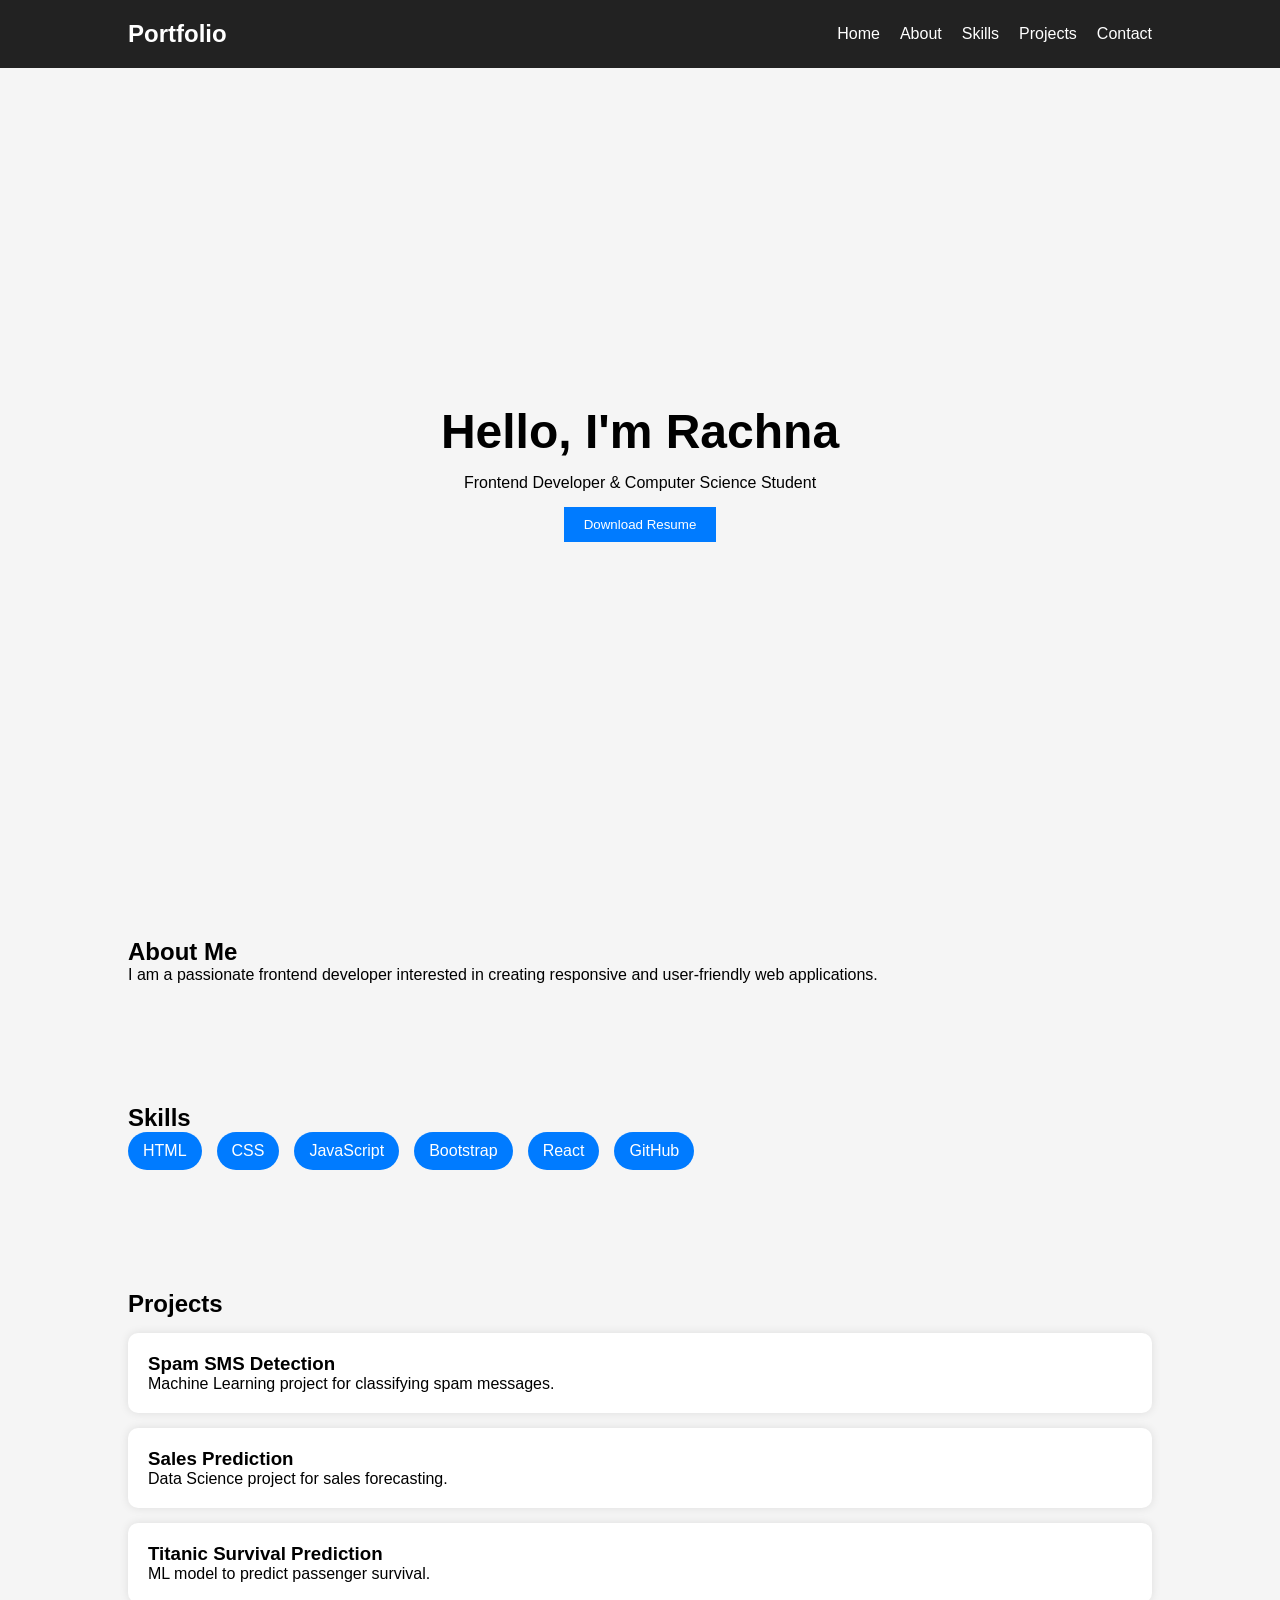
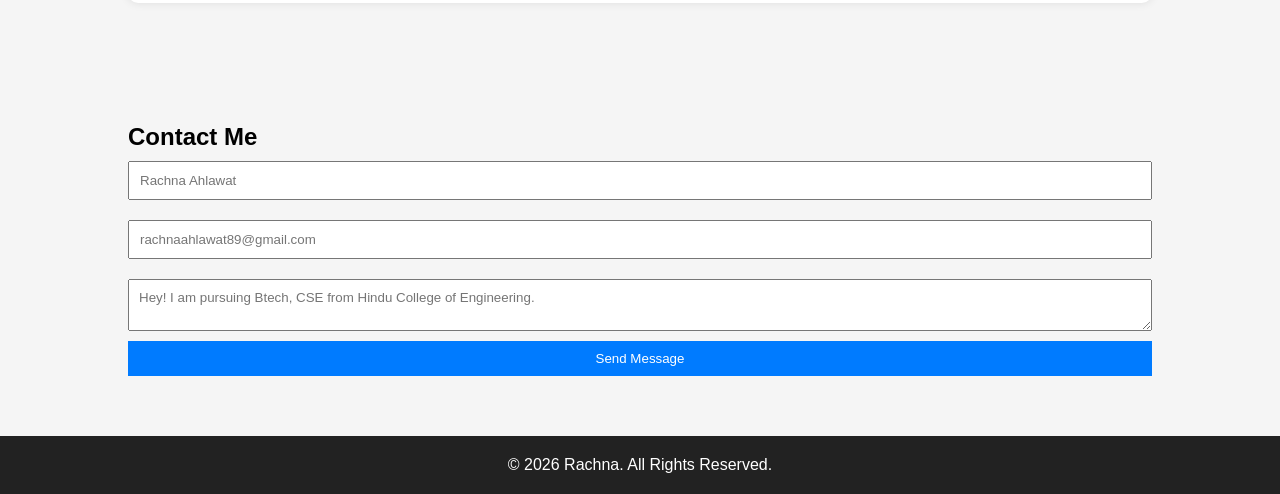
==== index.html @ 7939f399 "Add files via upload" ====
<!DOCTYPE html>
<html lang="en">
<head>
    <meta charset="UTF-8">
    <meta name="viewport" content="width=device-width, initial-scale=1.0">
    <title>My Portfolio</title>
    <link rel="stylesheet" href="style.css">
</head>
<body>

<header>
    <nav>
        <h2 class="logo">Portfolio</h2>
        <ul>
            <li><a href="#home">Home</a></li>
            <li><a href="#about">About</a></li>
            <li><a href="#skills">Skills</a></li>
            <li><a href="#projects">Projects</a></li>
            <li><a href="#contact">Contact</a></li>
        </ul>
    </nav>
</header>

<section id="home" class="hero">
    <h1>Hello, I'm Rachna</h1>
    <p>Frontend Developer & Computer Science Student</p>
    <button onclick="downloadResume()">Download Resume</button>
</section>

<section id="about">
    <h2>About Me</h2>
    <p>
        I am a passionate frontend developer interested in creating
        responsive and user-friendly web applications.
    </p>
</section>

<section id="skills">
    <h2>Skills</h2>
    <div class="skills-container">
        <span>HTML</span>
        <span>CSS</span>
        <span>JavaScript</span>
        <span>Bootstrap</span>
        <span>React</span>
        <span>GitHub</span>
    </div>
</section>

<section id="projects">
    <h2>Projects</h2>

    <div class="project-card">
        <h3>Spam SMS Detection</h3>
        <p>Machine Learning project for classifying spam messages.</p>
    </div>

    <div class="project-card">
        <h3>Sales Prediction</h3>
        <p>Data Science project for sales forecasting.</p>
    </div>

    <div class="project-card">
        <h3>Titanic Survival Prediction</h3>
        <p>ML model to predict passenger survival.</p>
    </div>
</section>

<section id="contact">
    <h2>Contact Me</h2>
    <form>
        <input type="text" placeholder="Rachna Ahlawat">
        <input type="email" placeholder="rachnaahlawat89@gmail.com">
        <textarea placeholder="Hey! I am pursuing Btech, CSE from Hindu College of Engineering."></textarea>
        <button type="submit">Send Message</button>
    </form>
</section>

<footer>
    <p>© 2026 Rachna. All Rights Reserved.</p>
</footer>

<script src="script.js"></script>
</body>
</html>
---- style.css ----
*{
    margin:0;
    padding:0;
    box-sizing:border-box;
    font-family:Arial, sans-serif;
}

body{
    background:#f5f5f5;
}

nav{
    display:flex;
    justify-content:space-between;
    align-items:center;
    padding:20px 10%;
    background:#222;
}

.logo{
    color:white;
}

nav ul{
    display:flex;
    list-style:none;
}

nav ul li{
    margin-left:20px;
}

nav ul li a{
    color:white;
    text-decoration:none;
}

.hero{
    height:90vh;
    display:flex;
    flex-direction:column;
    justify-content:center;
    align-items:center;
    text-align:center;
}

.hero h1{
    font-size:3rem;
}

.hero p{
    margin:15px 0;
}

button{
    padding:10px 20px;
    border:none;
    background:#007bff;
    color:white;
    cursor:pointer;
}

section{
    padding:60px 10%;
}

.skills-container{
    display:flex;
    gap:15px;
    flex-wrap:wrap;
}

.skills-container span{
    background:#007bff;
    color:white;
    padding:10px 15px;
    border-radius:20px;
}

.project-card{
    background:white;
    padding:20px;
    margin-top:15px;
    border-radius:10px;
    box-shadow:0 0 10px rgba(0,0,0,0.1);
}

form{
    display:flex;
    flex-direction:column;
}

input, textarea{
    margin:10px 0;
    padding:10px;
}

footer{
    text-align:center;
    padding:20px;
    background:#222;
    color:white;
}
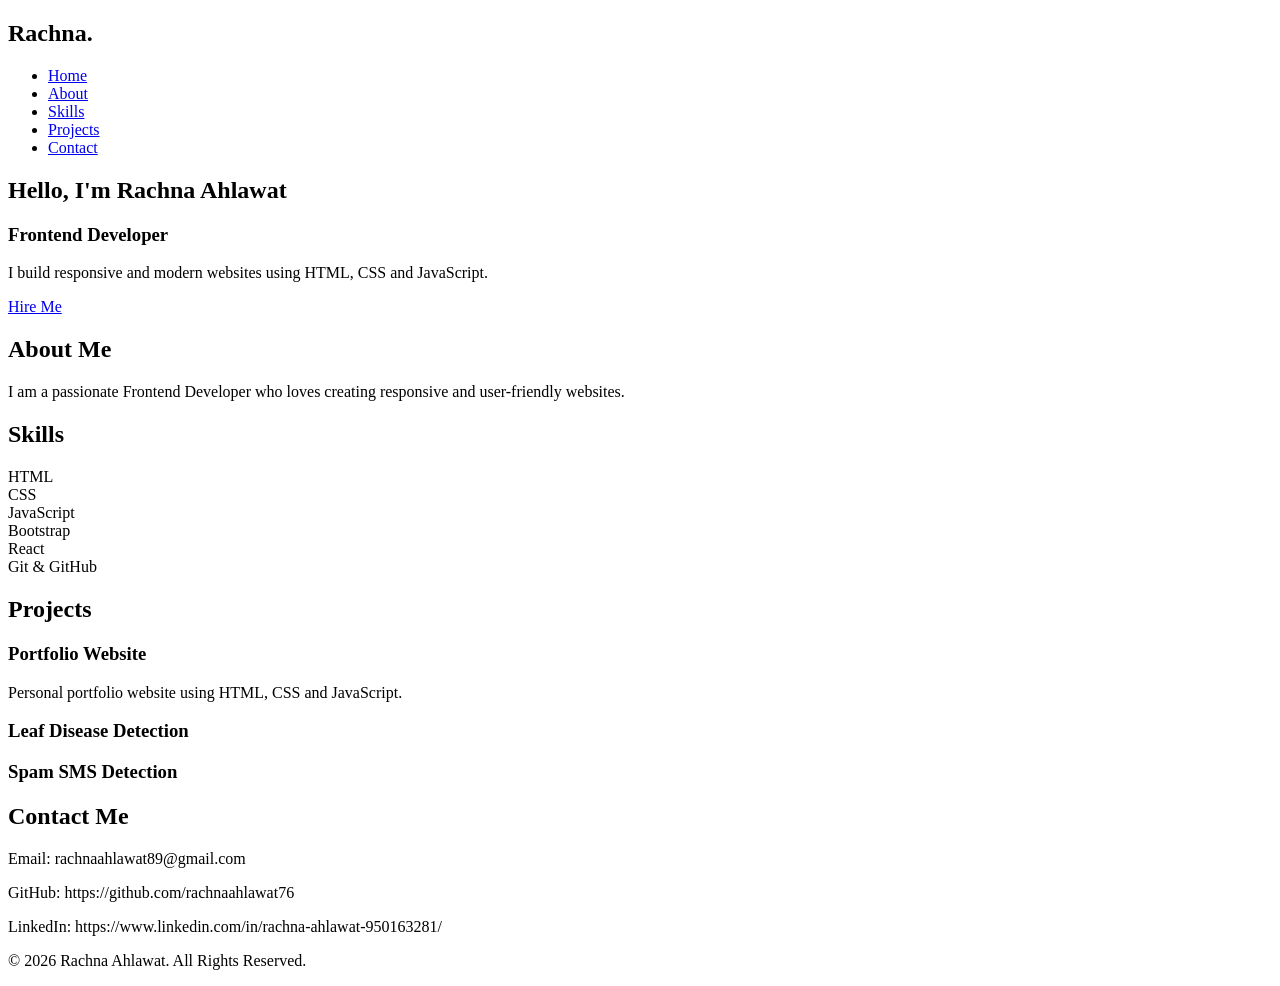
==== commit 8dea82e9: "Add files via upload" ====
--- a/index.html
+++ b/index.html
@@ -1,85 +1,82 @@
 <!DOCTYPE html>
 <html lang="en">
 <head>
-    <meta charset="UTF-8">
-    <meta name="viewport" content="width=device-width, initial-scale=1.0">
-    <title>My Portfolio</title>
-    <link rel="stylesheet" href="style.css">
+  <meta charset="UTF-8">
+  <meta name="viewport" content="width=device-width, initial-scale=1.0">
+  <title>Rachna Ahlawat | Frontend Developer</title>
+  <link rel="stylesheet" href="style.css">
 </head>
 <body>
 
-<header>
+  <header>
     <nav>
-        <h2 class="logo">Portfolio</h2>
-        <ul>
-            <li><a href="#home">Home</a></li>
-            <li><a href="#about">About</a></li>
-            <li><a href="#skills">Skills</a></li>
-            <li><a href="#projects">Projects</a></li>
-            <li><a href="#contact">Contact</a></li>
-        </ul>
+      <h2 class="logo">Rachna.</h2>
+      <ul>
+        <li><a href="#home">Home</a></li>
+        <li><a href="#about">About</a></li>
+        <li><a href="#skills">Skills</a></li>
+        <li><a href="#projects">Projects</a></li>
+        <li><a href="#contact">Contact</a></li>
+      </ul>
     </nav>
-</header>
+  </header>
 
-<section id="home" class="hero">
-    <h1>Hello, I'm Rachna</h1>
-    <p>Frontend Developer & Computer Science Student</p>
-    <button onclick="downloadResume()">Download Resume</button>
-</section>
+  <section id="home" class="hero">
+    <div class="hero-content">
+      <h1>Hello, I'm <span>Rachna Ahlawat</span></h1>
+      <h3>Frontend Developer</h3>
+      <p>I build responsive and modern websites using HTML, CSS and JavaScript.</p>
+      <a href="#contact" class="btn">Hire Me</a>
+    </div>
+  </section>
 
-<section id="about">
+  <section id="about">
     <h2>About Me</h2>
     <p>
-        I am a passionate frontend developer interested in creating
-        responsive and user-friendly web applications.
+      I am a passionate Frontend Developer who loves creating responsive and user-friendly websites.
     </p>
-</section>
+  </section>
 
-<section id="skills">
+  <section id="skills">
     <h2>Skills</h2>
-    <div class="skills-container">
-        <span>HTML</span>
-        <span>CSS</span>
-        <span>JavaScript</span>
-        <span>Bootstrap</span>
-        <span>React</span>
-        <span>GitHub</span>
+    <div class="skill-box">
+      <div>HTML</div>
+      <div>CSS</div>
+      <div>JavaScript</div>
+      <div>Bootstrap</div>
+      <div>React</div>
+      <div>Git & GitHub</div>
     </div>
-</section>
+  </section>
 
-<section id="projects">
+  <section id="projects">
     <h2>Projects</h2>
 
     <div class="project-card">
-        <h3>Spam SMS Detection</h3>
-        <p>Machine Learning project for classifying spam messages.</p>
+      <h3>Portfolio Website</h3>
+      <p>Personal portfolio website using HTML, CSS and JavaScript.</p>
     </div>
 
     <div class="project-card">
-        <h3>Sales Prediction</h3>
-        <p>Data Science project for sales forecasting.</p>
+      <h3>Leaf Disease Detection</h3>
     </div>
 
     <div class="project-card">
-        <h3>Titanic Survival Prediction</h3>
-        <p>ML model to predict passenger survival.</p>
+      <h3>Spam SMS Detection</h3>
     </div>
-</section>
 
-<section id="contact">
+  </section>
+
+  <section id="contact">
     <h2>Contact Me</h2>
-    <form>
-        <input type="text" placeholder="Rachna Ahlawat">
-        <input type="email" placeholder="rachnaahlawat89@gmail.com">
-        <textarea placeholder="Hey! I am pursuing Btech, CSE from Hindu College of Engineering."></textarea>
-        <button type="submit">Send Message</button>
-    </form>
-</section>
+    <p>Email: rachnaahlawat89@gmail.com</p>
+    <p>GitHub: https://github.com/rachnaahlawat76</p>
+    <p>LinkedIn: https://www.linkedin.com/in/rachna-ahlawat-950163281/</p>
+  </section>
 
-<footer>
-    <p>© 2026 Rachna. All Rights Reserved.</p>
-</footer>
+  <footer>
+    <p>© 2026 Rachna Ahlawat. All Rights Reserved.</p>
+  </footer>
 
-<script src="script.js"></script>
 </body>
 </html>
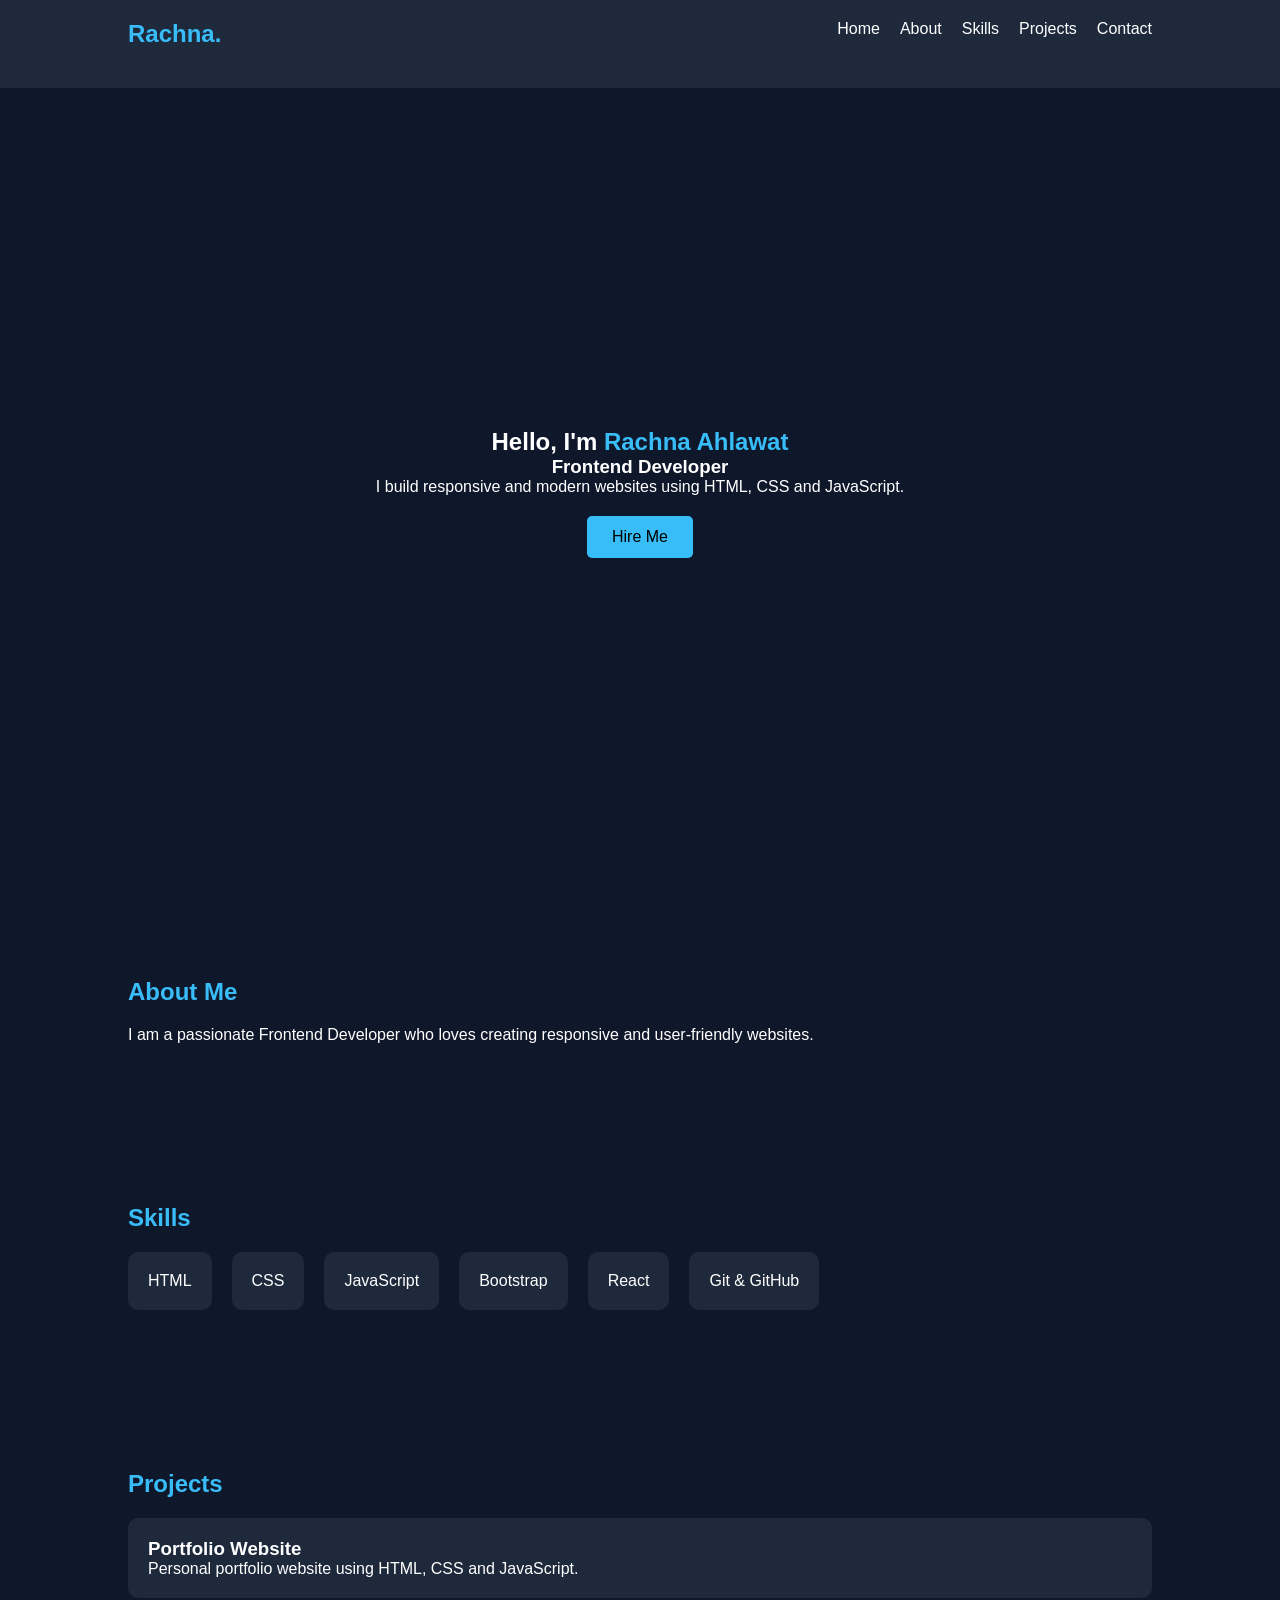
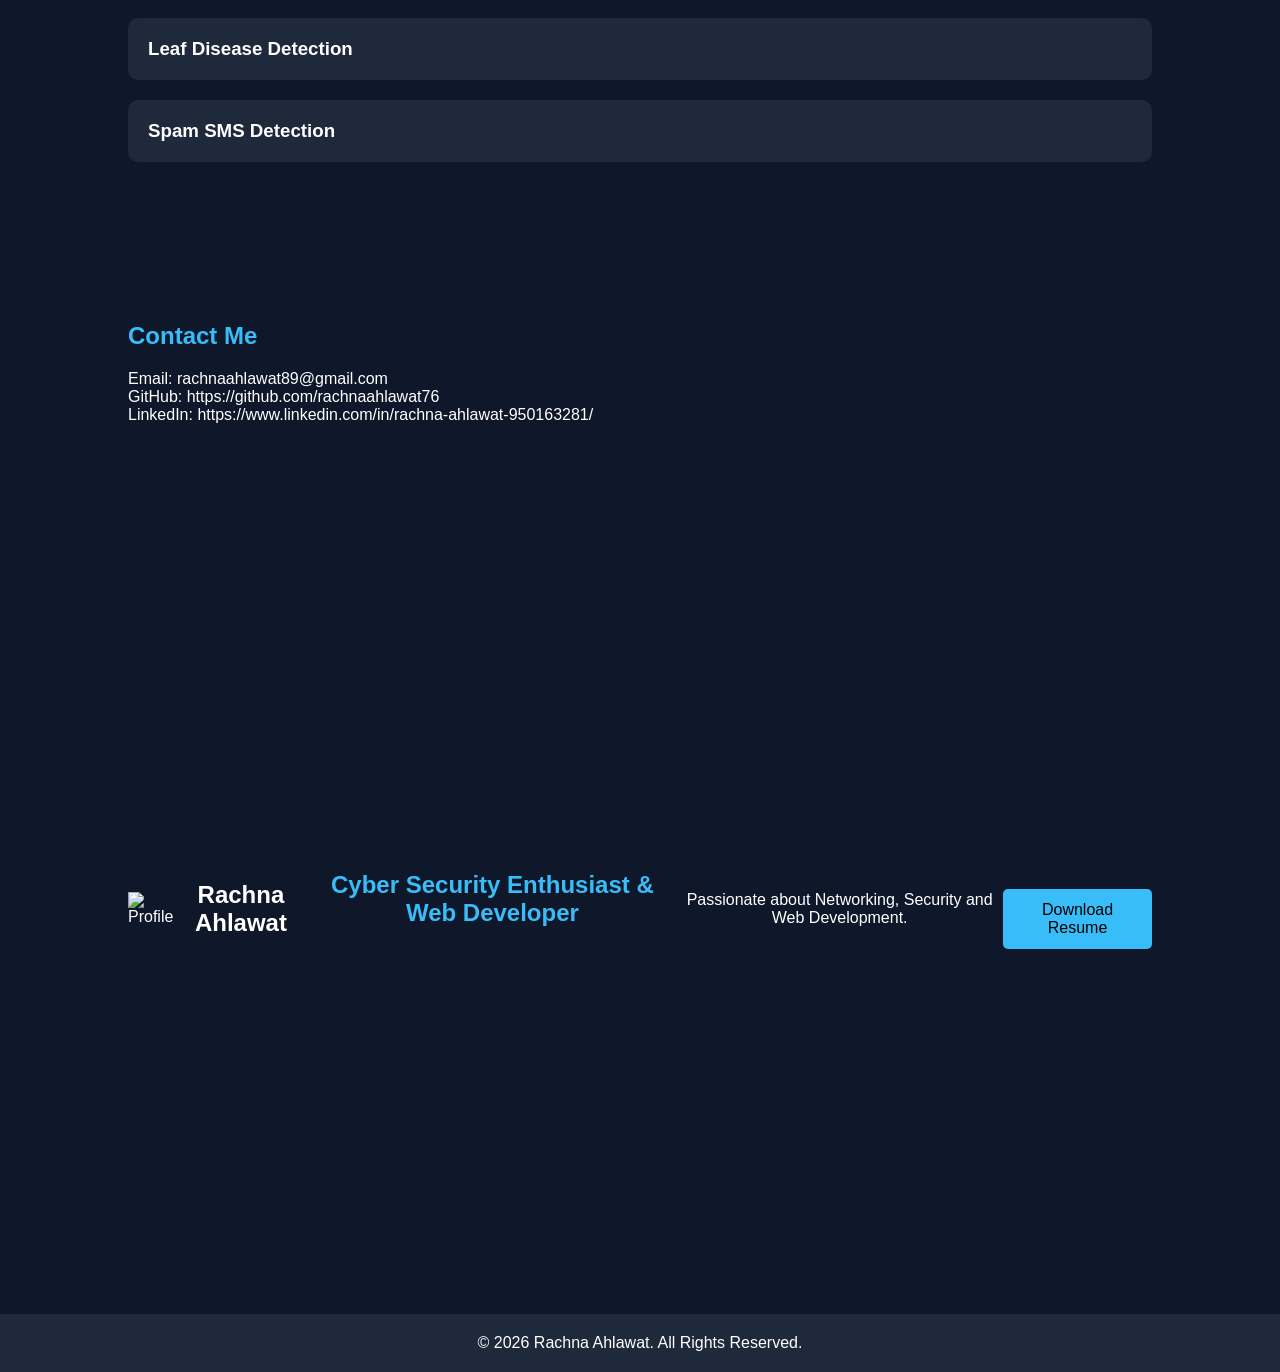
==== commit bf6da517: "Update index.html" ====
--- a/index.html
+++ b/index.html
@@ -74,9 +74,18 @@
     <p>LinkedIn: https://www.linkedin.com/in/rachna-ahlawat-950163281/</p>
   </section>
 
+  <section class="hero">
+    <img src=""C:\Users\Asus\Downloads\WhatsApp Image 2026-06-20 at 8.24.43 PM.jpeg"" alt="Profile">
+    <h1>Rachna Ahlawat</h1>
+    <h2>Cyber Security Enthusiast & Web Developer</h2>
+    <p>Passionate about Networking, Security and Web Development.</p>
+
+    <a href=""C:\Users\Asus\Downloads\Resume.pdf"" class="btn">Download Resume</a>
+</section>
+
   <footer>
     <p>© 2026 Rachna Ahlawat. All Rights Reserved.</p>
   </footer>
 
 </body>
-</html>+</html>
--- a/style.css
+++ b/style.css
@@ -0,0 +1,90 @@
+*{
+    margin:0;
+    padding:0;
+    box-sizing:border-box;
+    font-family:Arial, sans-serif;
+}
+
+body{
+    background:#0f172a;
+    color:white;
+}
+
+nav{
+    display:flex;
+    justify-content:space-between;
+    padding:20px 10%;
+    background:#1e293b;
+}
+
+.logo{
+    color:#38bdf8;
+}
+
+nav ul{
+    display:flex;
+    list-style:none;
+}
+
+nav ul li{
+    margin-left:20px;
+}
+
+nav ul li a{
+    color:white;
+    text-decoration:none;
+}
+
+.hero{
+    height:90vh;
+    display:flex;
+    align-items:center;
+    justify-content:center;
+    text-align:center;
+}
+
+.hero span{
+    color:#38bdf8;
+}
+
+.btn{
+    display:inline-block;
+    margin-top:20px;
+    padding:12px 25px;
+    background:#38bdf8;
+    color:black;
+    text-decoration:none;
+    border-radius:5px;
+}
+
+section{
+    padding:80px 10%;
+}
+
+h2{
+    margin-bottom:20px;
+    color:#38bdf8;
+}
+
+.skill-box{
+    display:flex;
+    gap:20px;
+    flex-wrap:wrap;
+}
+
+.skill-box div,
+.project-card{
+    background:#1e293b;
+    padding:20px;
+    border-radius:10px;
+}
+
+.project-card{
+    margin-top:20px;
+}
+
+footer{
+    background:#1e293b;
+    text-align:center;
+    padding:20px;
+}
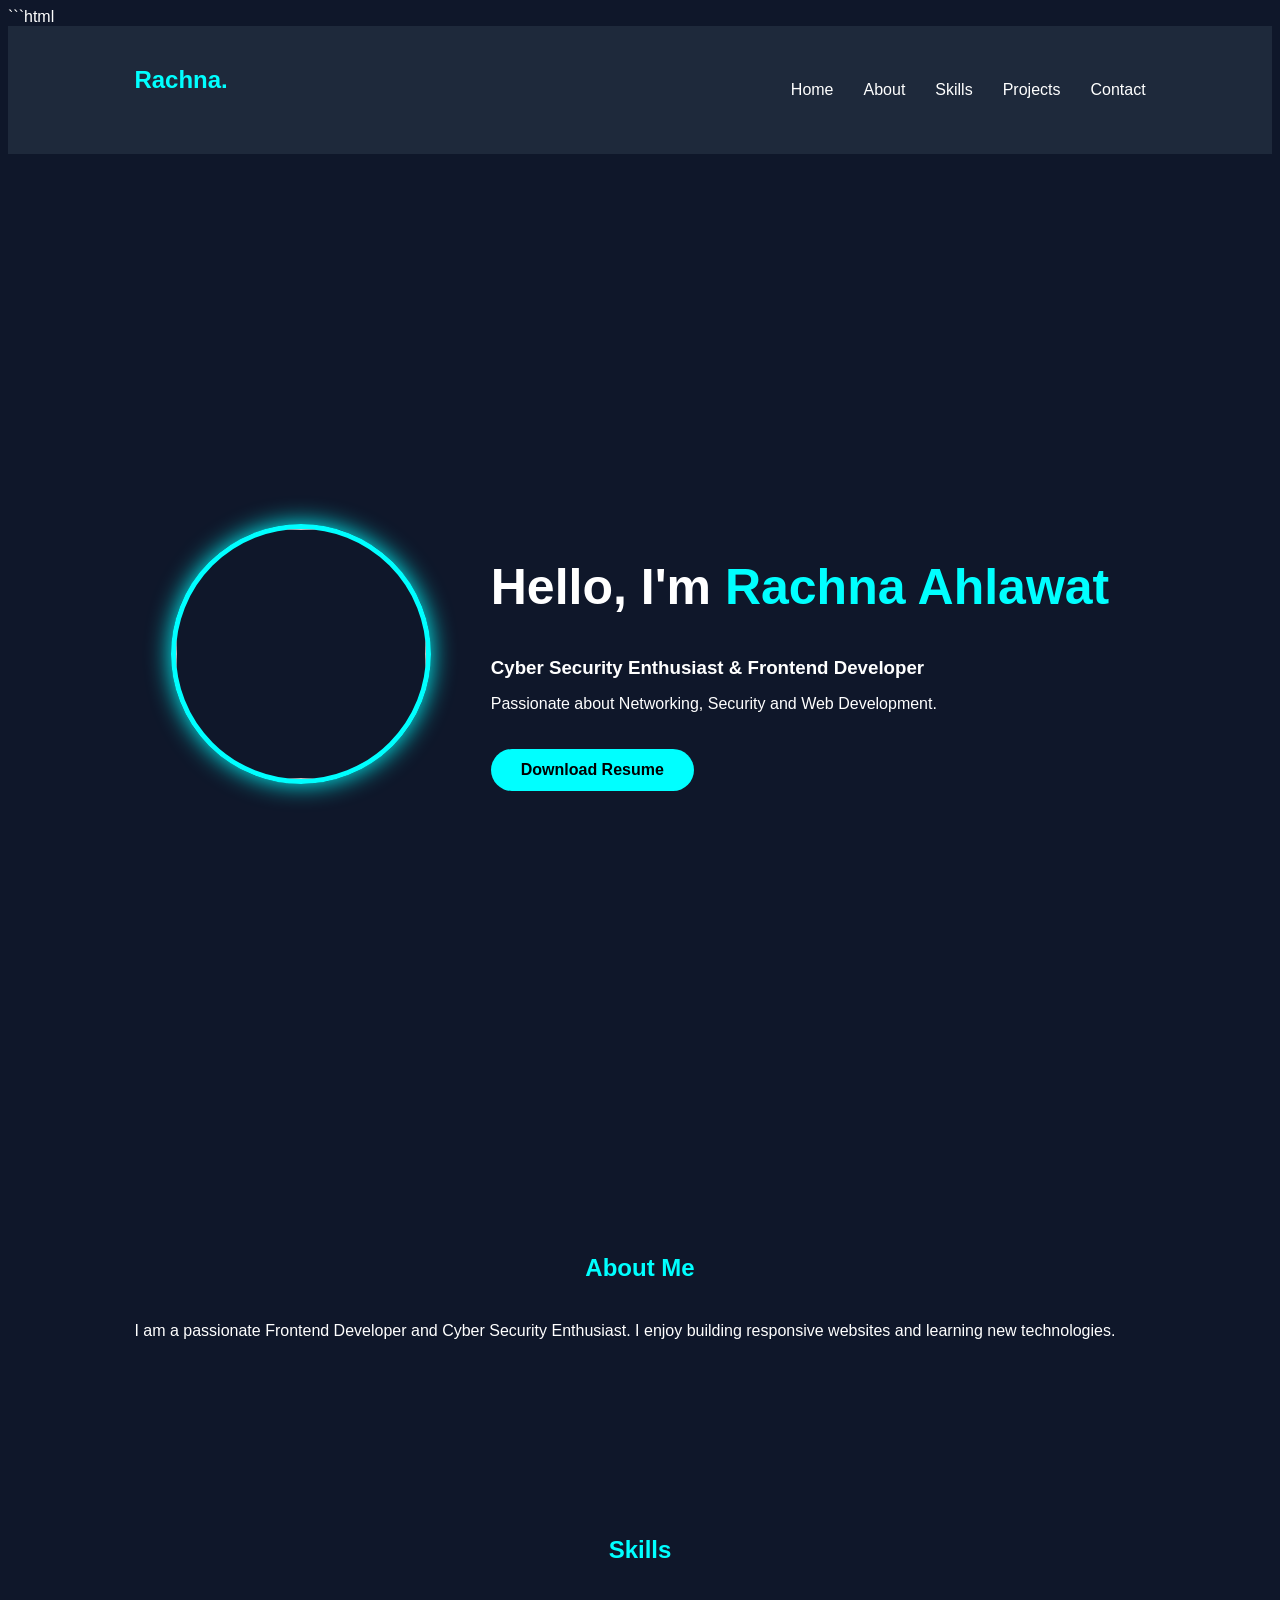
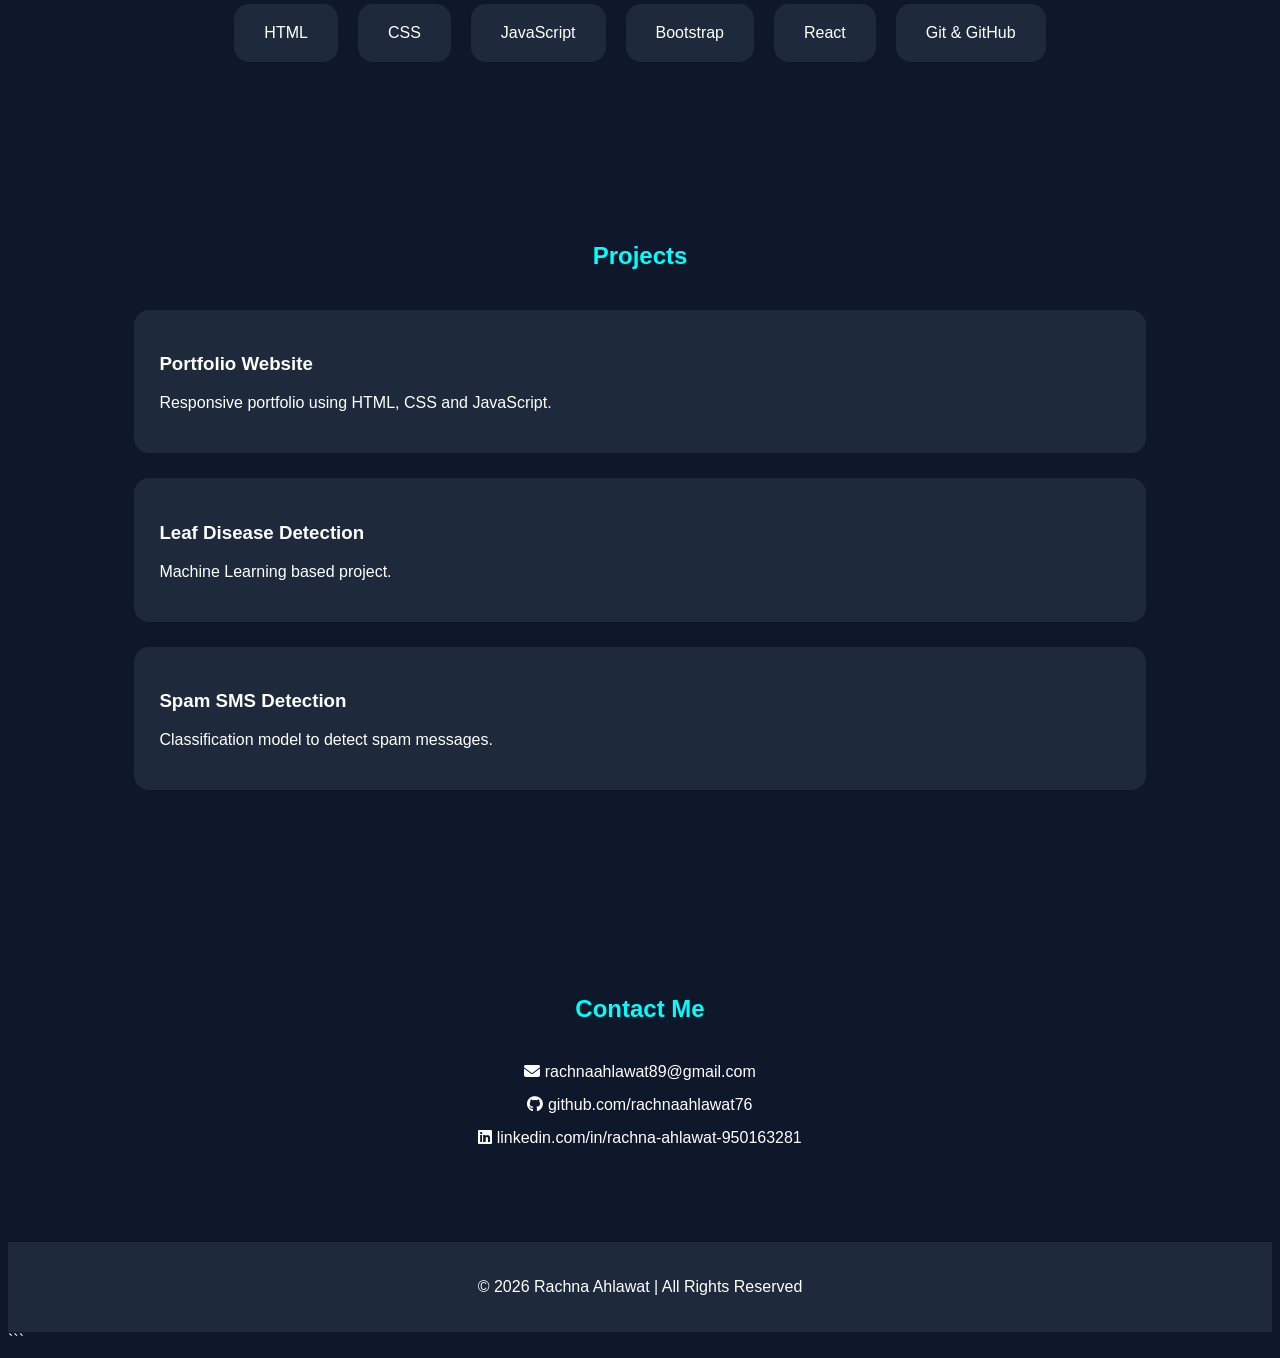
==== commit e4fadc8b: "Add files via upload" ====
--- a/index.html
+++ b/index.html
@@ -1,91 +1,129 @@
+```html
 <!DOCTYPE html>
 <html lang="en">
 <head>
-  <meta charset="UTF-8">
-  <meta name="viewport" content="width=device-width, initial-scale=1.0">
-  <title>Rachna Ahlawat | Frontend Developer</title>
-  <link rel="stylesheet" href="style.css">
+    <meta charset="UTF-8">
+    <meta name="viewport" content="width=device-width, initial-scale=1.0">
+    <title>Rachna Ahlawat | Portfolio</title>
+
+    <link rel="stylesheet" href="style.css">
+
+    <link rel="stylesheet"
+    href="https://cdnjs.cloudflare.com/ajax/libs/font-awesome/6.6.0/css/all.min.css">
 </head>
 <body>
 
-  <header>
-    <nav>
-      <h2 class="logo">Rachna.</h2>
-      <ul>
-        <li><a href="#home">Home</a></li>
-        <li><a href="#about">About</a></li>
-        <li><a href="#skills">Skills</a></li>
-        <li><a href="#projects">Projects</a></li>
-        <li><a href="#contact">Contact</a></li>
-      </ul>
-    </nav>
-  </header>
+    <!-- Navbar -->
+    <header>
+        <nav>
+            <h2 class="logo">Rachna.</h2>
 
-  <section id="home" class="hero">
-    <div class="hero-content">
-      <h1>Hello, I'm <span>Rachna Ahlawat</span></h1>
-      <h3>Frontend Developer</h3>
-      <p>I build responsive and modern websites using HTML, CSS and JavaScript.</p>
-      <a href="#contact" class="btn">Hire Me</a>
-    </div>
-  </section>
+            <ul>
+                <li><a href="#home">Home</a></li>
+                <li><a href="#about">About</a></li>
+                <li><a href="#skills">Skills</a></li>
+                <li><a href="#projects">Projects</a></li>
+                <li><a href="#contact">Contact</a></li>
+            </ul>
+        </nav>
+    </header>
 
-  <section id="about">
-    <h2>About Me</h2>
-    <p>
-      I am a passionate Frontend Developer who loves creating responsive and user-friendly websites.
-    </p>
-  </section>
+    <!-- Home -->
+    <section id="home" class="hero">
 
-  <section id="skills">
-    <h2>Skills</h2>
-    <div class="skill-box">
-      <div>HTML</div>
-      <div>CSS</div>
-      <div>JavaScript</div>
-      <div>Bootstrap</div>
-      <div>React</div>
-      <div>Git & GitHub</div>
-    </div>
-  </section>
+        <img src="profile.jpg" class="profile-img" alt="Profile">
 
-  <section id="projects">
-    <h2>Projects</h2>
+        <div class="hero-content">
+            <h1>Hello, I'm <span>Rachna Ahlawat</span></h1>
 
-    <div class="project-card">
-      <h3>Portfolio Website</h3>
-      <p>Personal portfolio website using HTML, CSS and JavaScript.</p>
-    </div>
+            <h3>Cyber Security Enthusiast & Frontend Developer</h3>
 
-    <div class="project-card">
-      <h3>Leaf Disease Detection</h3>
-    </div>
+            <p>
+                Passionate about Networking, Security and Web Development.
+            </p>
 
-    <div class="project-card">
-      <h3>Spam SMS Detection</h3>
-    </div>
+            <a href="Resume.pdf" download class="btn">
+                Download Resume
+            </a>
+        </div>
 
-  </section>
+    </section>
 
-  <section id="contact">
-    <h2>Contact Me</h2>
-    <p>Email: rachnaahlawat89@gmail.com</p>
-    <p>GitHub: https://github.com/rachnaahlawat76</p>
-    <p>LinkedIn: https://www.linkedin.com/in/rachna-ahlawat-950163281/</p>
-  </section>
+    <!-- About -->
+    <section id="about">
 
-  <section class="hero">
-    <img src=""C:\Users\Asus\Downloads\WhatsApp Image 2026-06-20 at 8.24.43 PM.jpeg"" alt="Profile">
-    <h1>Rachna Ahlawat</h1>
-    <h2>Cyber Security Enthusiast & Web Developer</h2>
-    <p>Passionate about Networking, Security and Web Development.</p>
+        <h2>About Me</h2>
 
-    <a href=""C:\Users\Asus\Downloads\Resume.pdf"" class="btn">Download Resume</a>
-</section>
+        <p>
+            I am a passionate Frontend Developer and Cyber Security Enthusiast.
+            I enjoy building responsive websites and learning new technologies.
+        </p>
 
-  <footer>
-    <p>© 2026 Rachna Ahlawat. All Rights Reserved.</p>
-  </footer>
+    </section>
+
+    <!-- Skills -->
+    <section id="skills">
+
+        <h2>Skills</h2>
+
+        <div class="skill-box">
+
+            <div class="card">HTML</div>
+            <div class="card">CSS</div>
+            <div class="card">JavaScript</div>
+            <div class="card">Bootstrap</div>
+            <div class="card">React</div>
+            <div class="card">Git & GitHub</div>
+
+        </div>
+
+    </section>
+
+    <!-- Projects -->
+    <section id="projects">
+
+        <h2>Projects</h2>
+
+        <div class="project-card">
+            <h3>Portfolio Website</h3>
+            <p>Responsive portfolio using HTML, CSS and JavaScript.</p>
+        </div>
+
+        <div class="project-card">
+            <h3>Leaf Disease Detection</h3>
+            <p>Machine Learning based project.</p>
+        </div>
+
+        <div class="project-card">
+            <h3>Spam SMS Detection</h3>
+            <p>Classification model to detect spam messages.</p>
+        </div>
+
+    </section>
+
+    <!-- Contact -->
+    <section id="contact">
+
+        <h2>Contact Me</h2>
+
+        <p><i class="fa-solid fa-envelope"></i> rachnaahlawat89@gmail.com</p>
+
+        <p>
+            <i class="fa-brands fa-github"></i>
+            github.com/rachnaahlawat76
+        </p>
+
+        <p>
+            <i class="fa-brands fa-linkedin"></i>
+            linkedin.com/in/rachna-ahlawat-950163281
+        </p>
+
+    </section>
+
+    <footer>
+        <p>© 2026 Rachna Ahlawat | All Rights Reserved</p>
+    </footer>
 
 </body>
 </html>
+```
--- a/style.css
+++ b/style.css
@@ -1,90 +1,159 @@
+```css
 *{
     margin:0;
     padding:0;
     box-sizing:border-box;
-    font-family:Arial, sans-serif;
+    scroll-behavior:smooth;
 }
 
 body{
+    font-family:Arial, sans-serif;
     background:#0f172a;
     color:white;
 }
 
+/* Navbar */
+
 nav{
     display:flex;
     justify-content:space-between;
+    align-items:center;
     padding:20px 10%;
     background:#1e293b;
+    position:sticky;
+    top:0;
 }
 
 .logo{
-    color:#38bdf8;
+    color:#00ffff;
 }
 
 nav ul{
     display:flex;
     list-style:none;
-}
-
-nav ul li{
-    margin-left:20px;
+    gap:30px;
 }
 
 nav ul li a{
     color:white;
     text-decoration:none;
+    transition:.3s;
 }
 
-.hero{
-    height:90vh;
-    display:flex;
-    align-items:center;
-    justify-content:center;
-    text-align:center;
+nav ul li a:hover{
+    color:#00ffff;
 }
 
-.hero span{
-    color:#38bdf8;
+/* Hero */
+
+.hero{
+    min-height:100vh;
+    display:flex;
+    justify-content:center;
+    align-items:center;
+    gap:60px;
+    padding:50px;
+}
+
+.profile-img{
+    width:250px;
+    height:250px;
+    border-radius:50%;
+    object-fit:cover;
+    border:5px solid cyan;
+    box-shadow:0 0 25px cyan;
+}
+
+.hero-content h1{
+    font-size:50px;
+}
+
+.hero-content span{
+    color:cyan;
+}
+
+.hero-content h3{
+    margin:15px 0;
 }
 
 .btn{
     display:inline-block;
     margin-top:20px;
-    padding:12px 25px;
-    background:#38bdf8;
+    padding:12px 30px;
+    background:cyan;
     color:black;
     text-decoration:none;
-    border-radius:5px;
+    border-radius:30px;
+    font-weight:bold;
+    transition:.4s;
 }
+
+.btn:hover{
+    transform:scale(1.1);
+}
+
+/* Sections */
 
 section{
     padding:80px 10%;
 }
 
 h2{
-    margin-bottom:20px;
-    color:#38bdf8;
+    text-align:center;
+    margin-bottom:40px;
+    color:cyan;
 }
+
+/* Skills */
 
 .skill-box{
     display:flex;
+    justify-content:center;
     gap:20px;
     flex-wrap:wrap;
 }
 
-.skill-box div,
+.card{
+    background:#1e293b;
+    padding:20px 30px;
+    border-radius:15px;
+    transition:.4s;
+}
+
+.card:hover{
+    transform:translateY(-10px);
+    box-shadow:0 0 20px cyan;
+}
+
+/* Projects */
+
 .project-card{
     background:#1e293b;
-    padding:20px;
-    border-radius:10px;
+    padding:25px;
+    border-radius:15px;
+    margin-bottom:25px;
+    transition:.4s;
 }
 
-.project-card{
-    margin-top:20px;
+.project-card:hover{
+    box-shadow:0 0 20px cyan;
 }
+
+/* Contact */
+
+#contact{
+    text-align:center;
+}
+
+#contact p{
+    margin:15px 0;
+}
+
+/* Footer */
 
 footer{
     background:#1e293b;
     text-align:center;
     padding:20px;
-}+}
+```
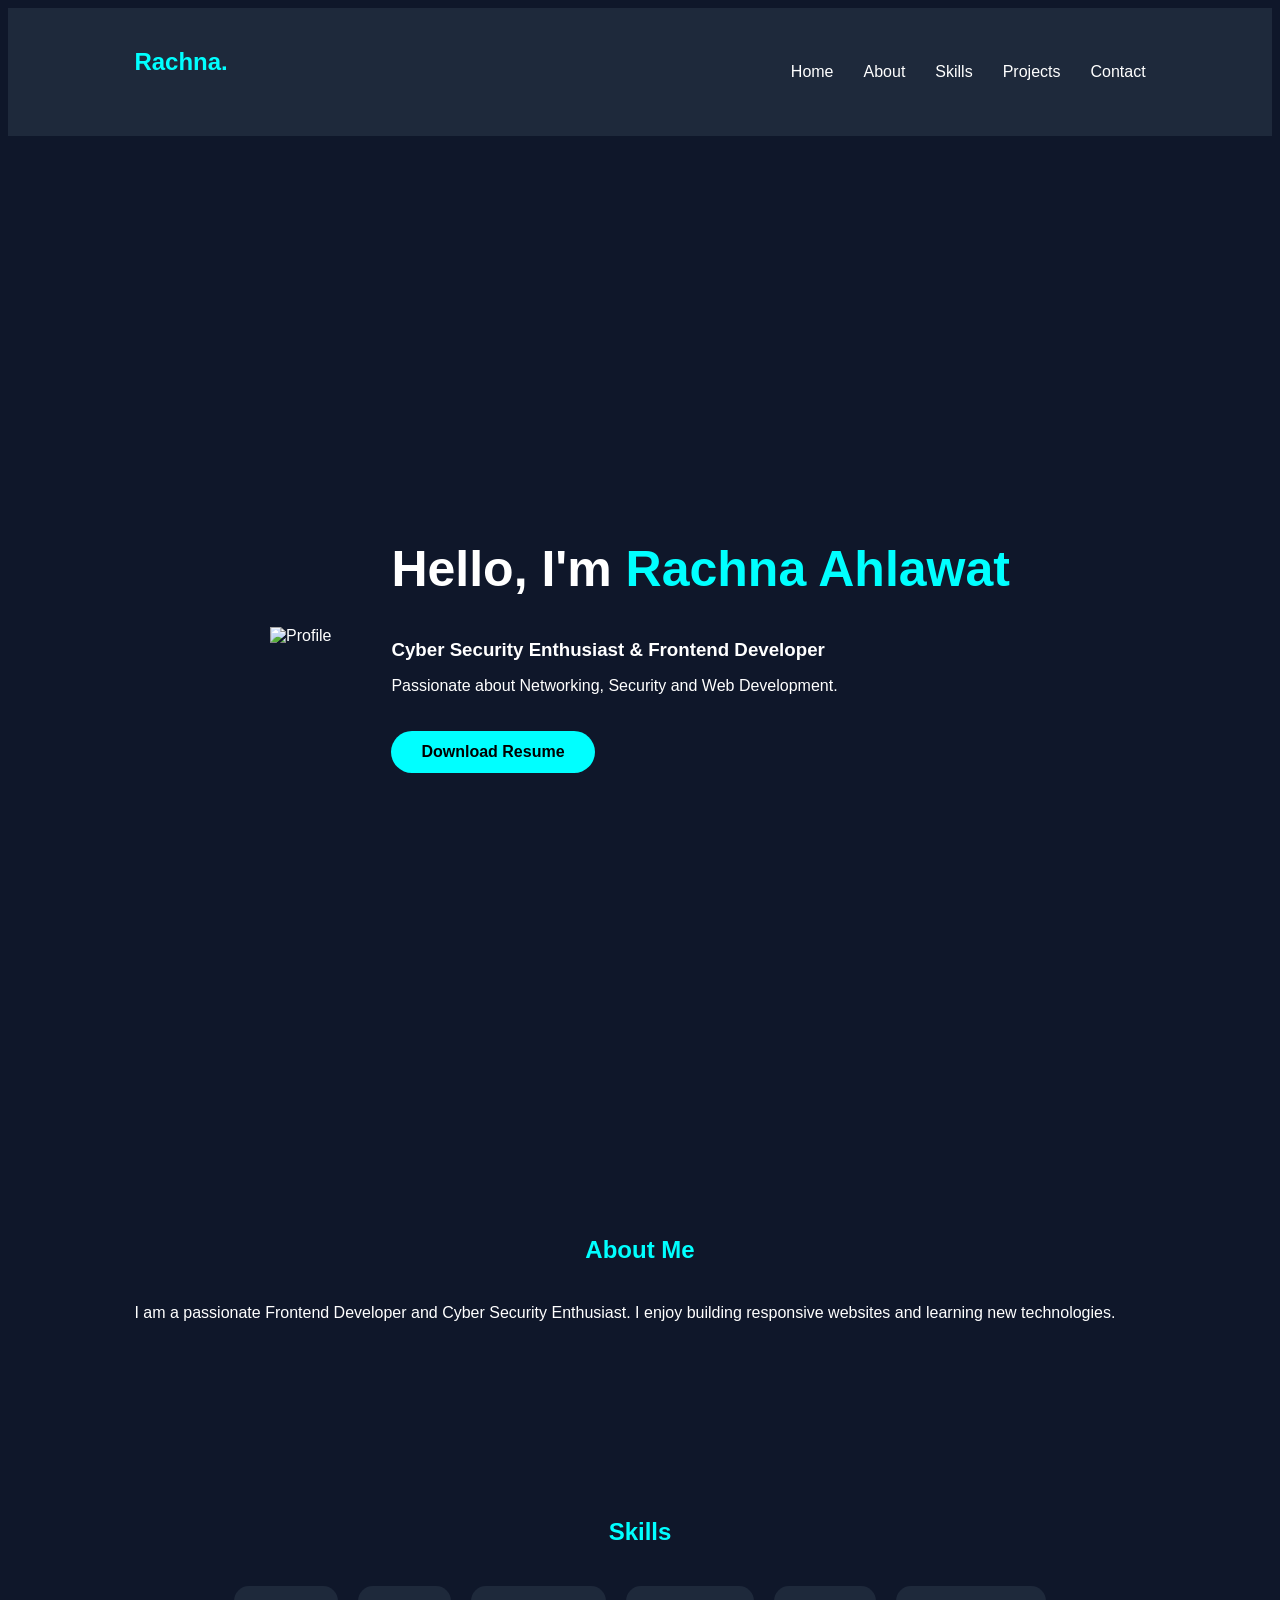
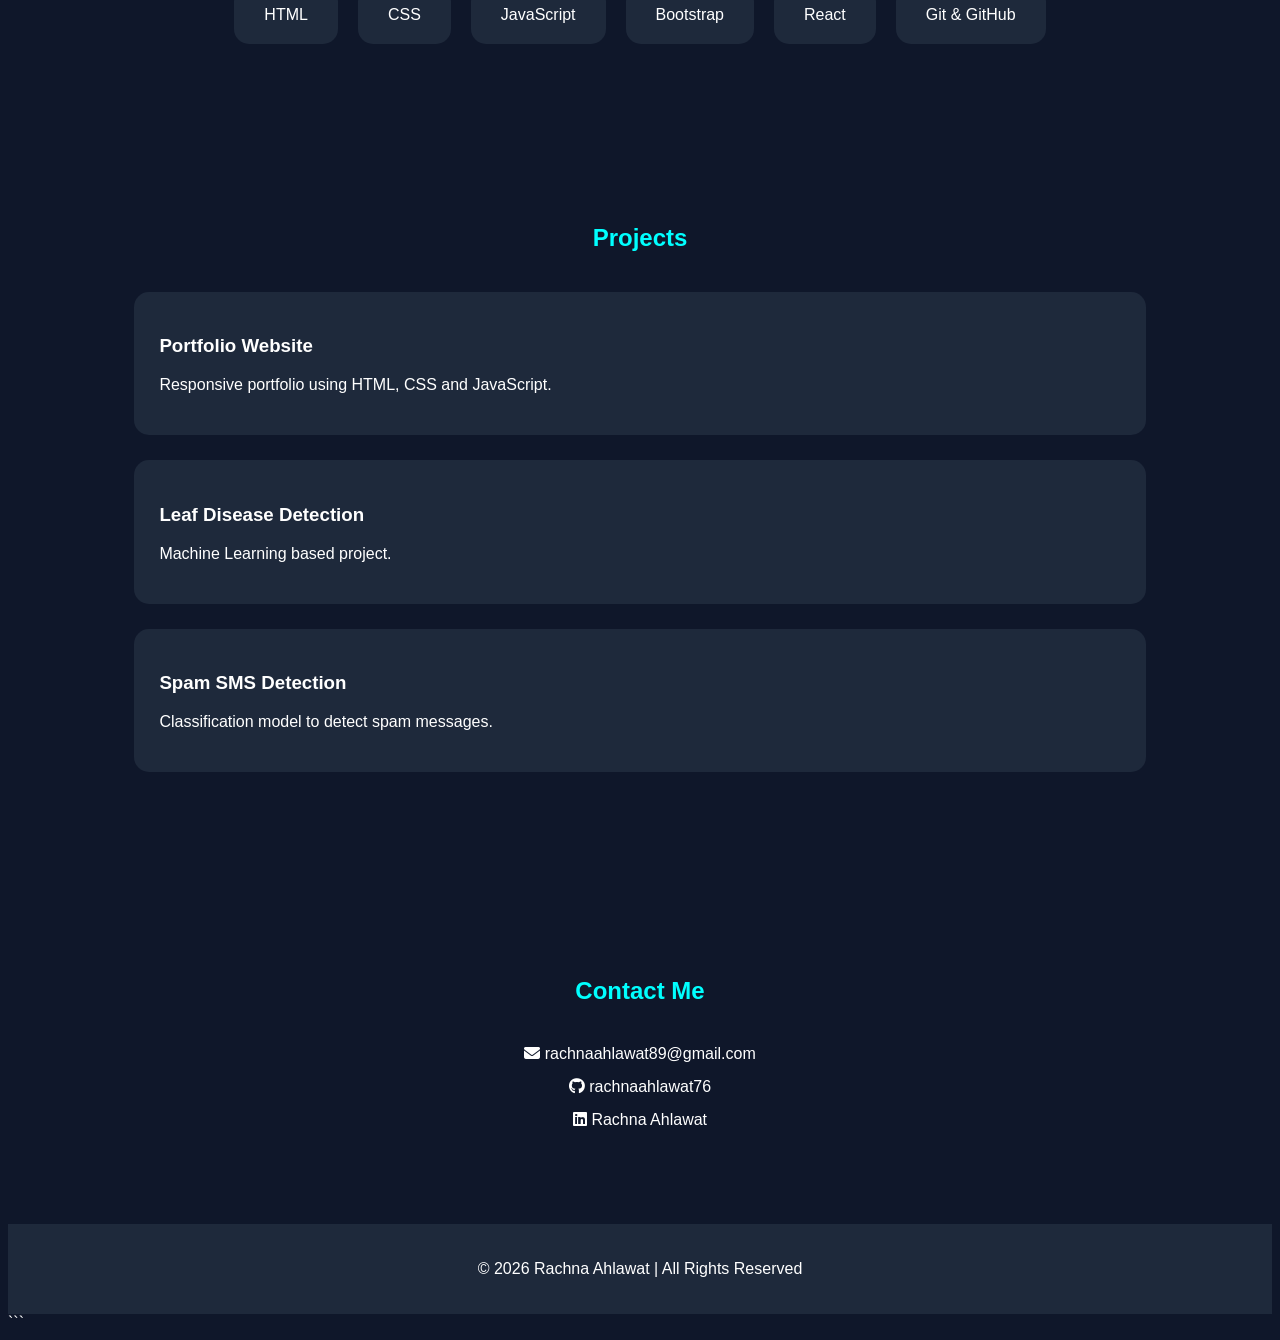
==== commit 806705d1: "Refactor index.html for portfolio updates Updated HTML structure and content for the portfolio page." ====
--- a/index.html
+++ b/index.html
@@ -1,4 +1,3 @@
-```html
 <!DOCTYPE html>
 <html lang="en">
 <head>
@@ -31,7 +30,7 @@
     <!-- Home -->
     <section id="home" class="hero">
 
-        <img src="profile.jpg" class="profile-img" alt="Profile">
+        <img src="images/profile.jpg" alt="Profile">
 
         <div class="hero-content">
             <h1>Hello, I'm <span>Rachna Ahlawat</span></h1>
@@ -110,12 +109,12 @@
 
         <p>
             <i class="fa-brands fa-github"></i>
-            github.com/rachnaahlawat76
+            rachnaahlawat76
         </p>
 
         <p>
             <i class="fa-brands fa-linkedin"></i>
-            linkedin.com/in/rachna-ahlawat-950163281
+            Rachna Ahlawat
         </p>
 
     </section>
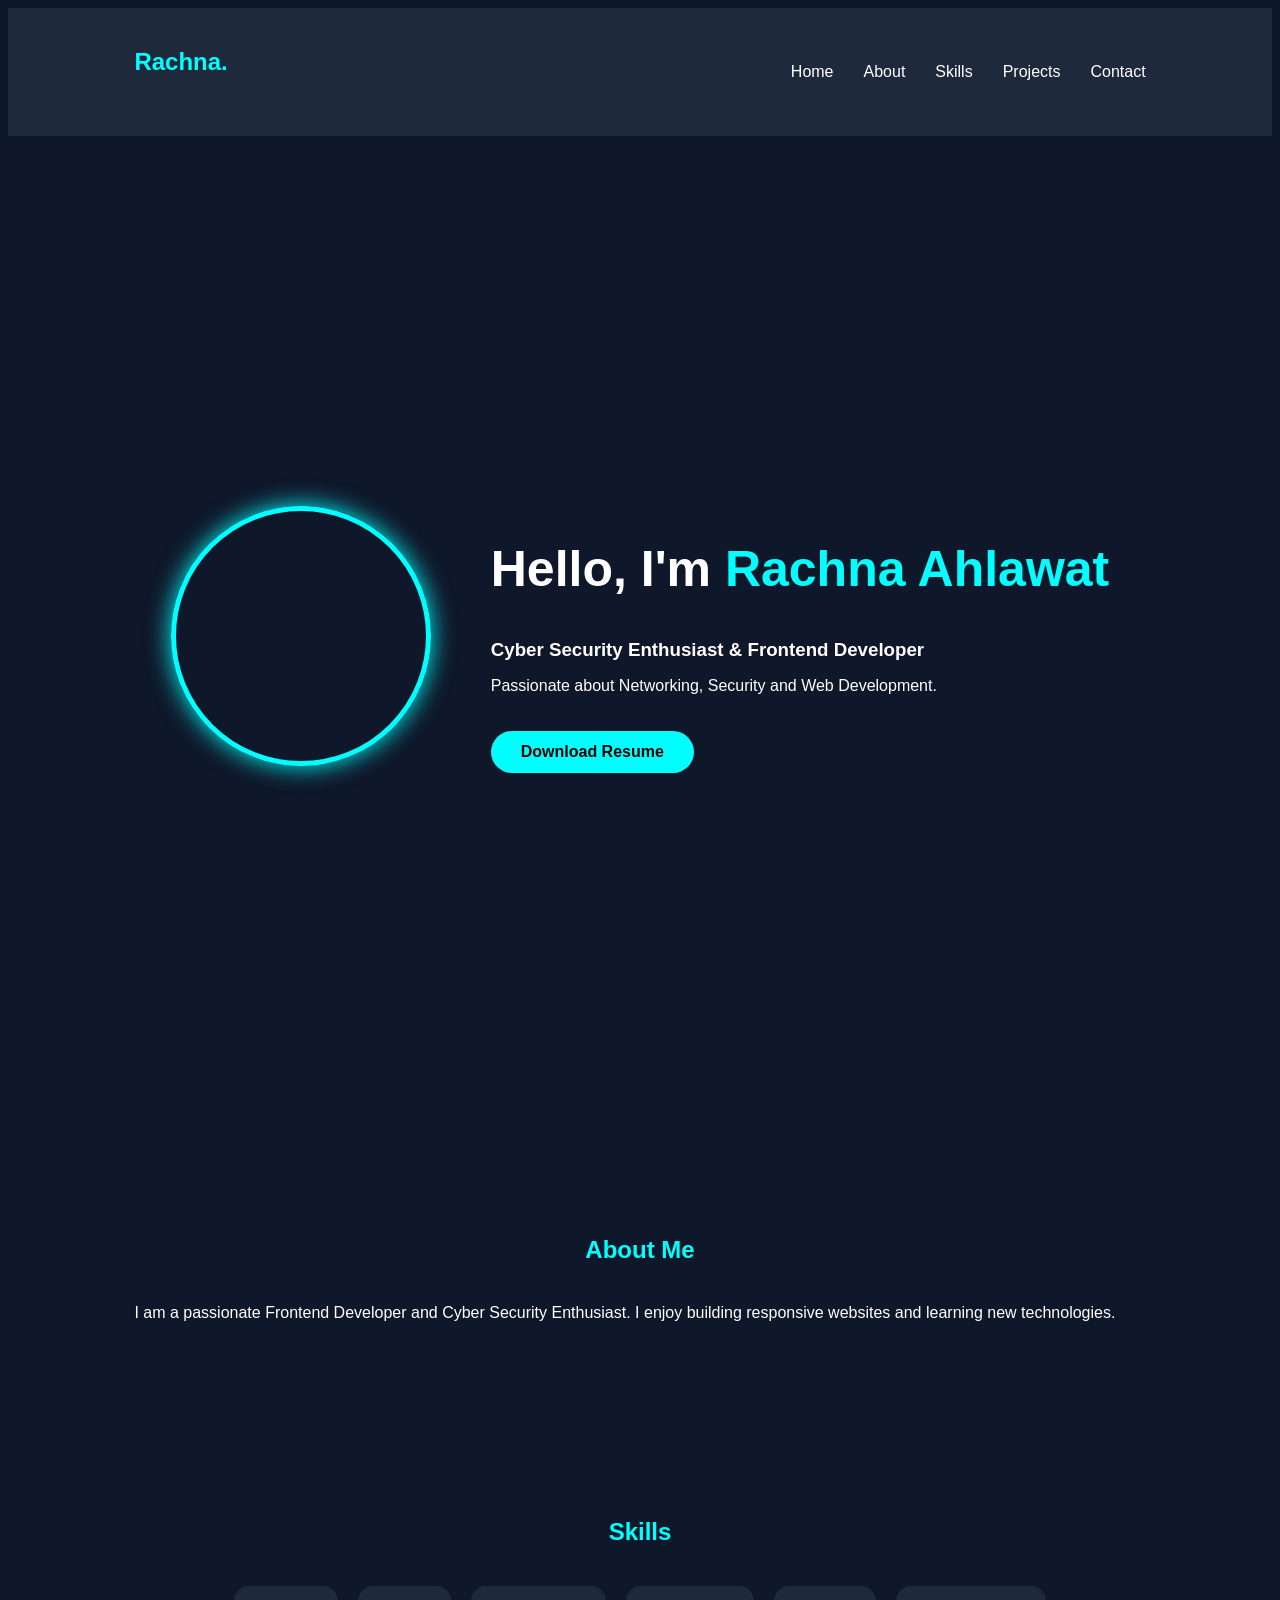
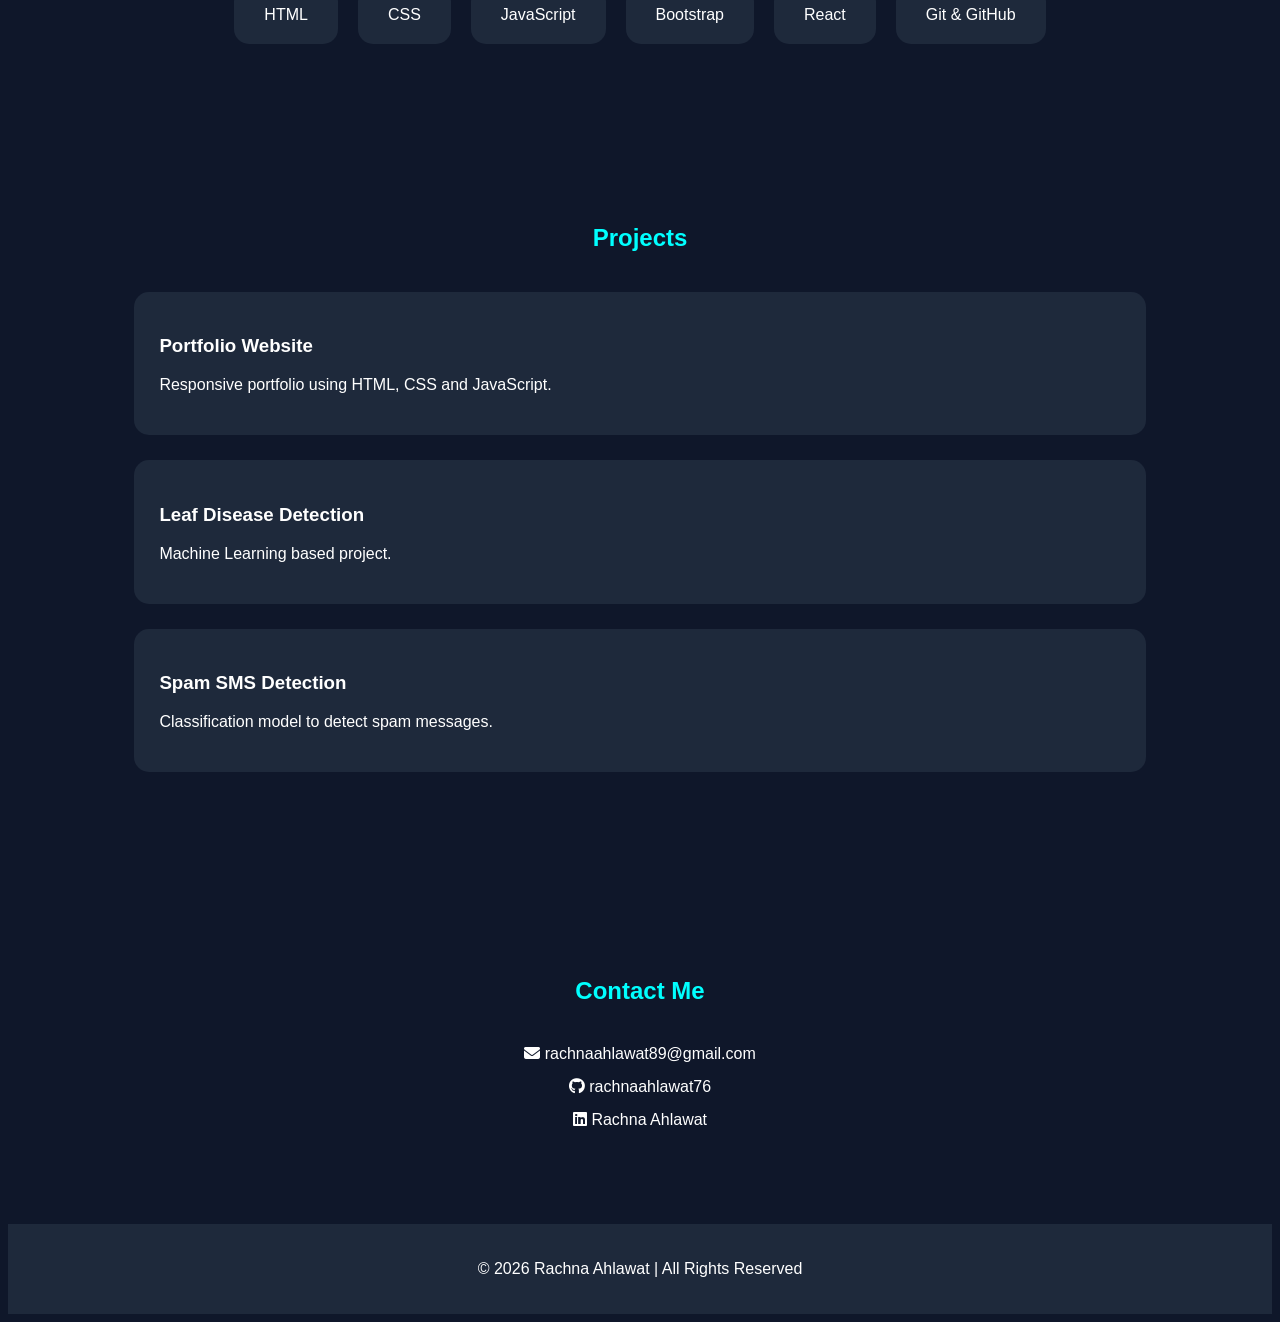
==== commit 84b73cd9: "Add files via upload" ====
--- a/index.html
+++ b/index.html
@@ -1,3 +1,4 @@
+
 <!DOCTYPE html>
 <html lang="en">
 <head>
@@ -30,7 +31,7 @@
     <!-- Home -->
     <section id="home" class="hero">
 
-        <img src="images/profile.jpg" alt="Profile">
+        <img src="profile.jpg" class="profile-img" alt="Profile">
 
         <div class="hero-content">
             <h1>Hello, I'm <span>Rachna Ahlawat</span></h1>
@@ -125,4 +126,3 @@
 
 </body>
 </html>
-```
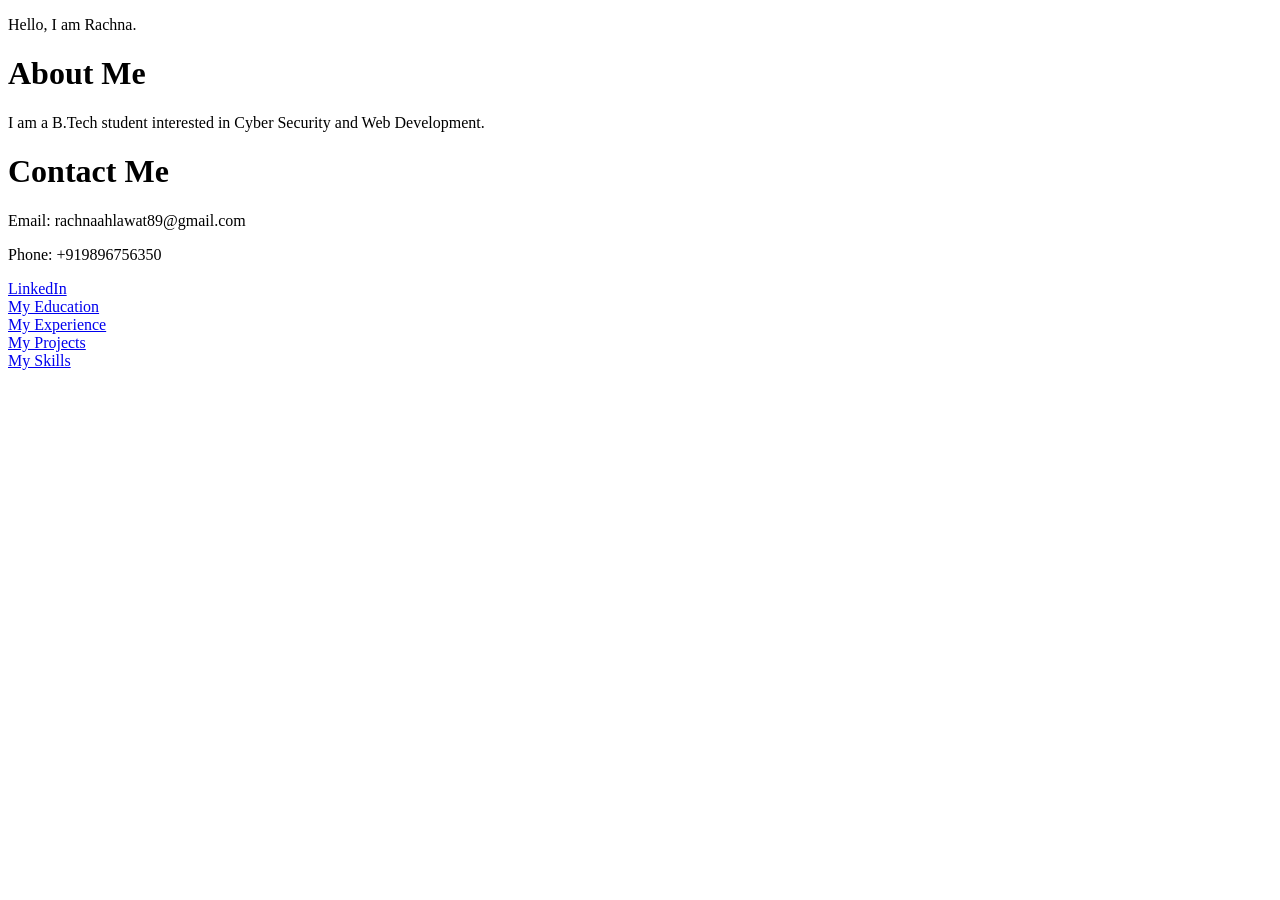
==== commit 341a70b6: "Add files via upload" ====
--- a/index.html
+++ b/index.html
@@ -1,128 +1,29 @@
-
 <!DOCTYPE html>
 <html lang="en">
 <head>
     <meta charset="UTF-8">
     <meta name="viewport" content="width=device-width, initial-scale=1.0">
-    <title>Rachna Ahlawat | Portfolio</title>
-
+    <title>Website</title>
     <link rel="stylesheet" href="style.css">
-
-    <link rel="stylesheet"
-    href="https://cdnjs.cloudflare.com/ajax/libs/font-awesome/6.6.0/css/all.min.css">
 </head>
 <body>
 
-    <!-- Navbar -->
-    <header>
-        <nav>
-            <h2 class="logo">Rachna.</h2>
+    <p>Hello, I am Rachna.</p>
+    <h1>About Me</h1>
+    <p> I am a B.Tech student interested in Cyber Security and Web Development. </p>
 
-            <ul>
-                <li><a href="#home">Home</a></li>
-                <li><a href="#about">About</a></li>
-                <li><a href="#skills">Skills</a></li>
-                <li><a href="#projects">Projects</a></li>
-                <li><a href="#contact">Contact</a></li>
-            </ul>
-        </nav>
-    </header>
-
-    <!-- Home -->
-    <section id="home" class="hero">
-
-        <img src="profile.jpg" class="profile-img" alt="Profile">
-
-        <div class="hero-content">
-            <h1>Hello, I'm <span>Rachna Ahlawat</span></h1>
-
-            <h3>Cyber Security Enthusiast & Frontend Developer</h3>
-
-            <p>
-                Passionate about Networking, Security and Web Development.
-            </p>
-
-            <a href="Resume.pdf" download class="btn">
-                Download Resume
-            </a>
-        </div>
-
-    </section>
-
-    <!-- About -->
-    <section id="about">
-
-        <h2>About Me</h2>
-
-        <p>
-            I am a passionate Frontend Developer and Cyber Security Enthusiast.
-            I enjoy building responsive websites and learning new technologies.
-        </p>
-
-    </section>
-
-    <!-- Skills -->
-    <section id="skills">
-
-        <h2>Skills</h2>
-
-        <div class="skill-box">
-
-            <div class="card">HTML</div>
-            <div class="card">CSS</div>
-            <div class="card">JavaScript</div>
-            <div class="card">Bootstrap</div>
-            <div class="card">React</div>
-            <div class="card">Git & GitHub</div>
-
-        </div>
-
-    </section>
-
-    <!-- Projects -->
-    <section id="projects">
-
-        <h2>Projects</h2>
-
-        <div class="project-card">
-            <h3>Portfolio Website</h3>
-            <p>Responsive portfolio using HTML, CSS and JavaScript.</p>
-        </div>
-
-        <div class="project-card">
-            <h3>Leaf Disease Detection</h3>
-            <p>Machine Learning based project.</p>
-        </div>
-
-        <div class="project-card">
-            <h3>Spam SMS Detection</h3>
-            <p>Classification model to detect spam messages.</p>
-        </div>
-
-    </section>
-
-    <!-- Contact -->
-    <section id="contact">
-
-        <h2>Contact Me</h2>
-
-        <p><i class="fa-solid fa-envelope"></i> rachnaahlawat89@gmail.com</p>
-
-        <p>
-            <i class="fa-brands fa-github"></i>
-            rachnaahlawat76
-        </p>
-
-        <p>
-            <i class="fa-brands fa-linkedin"></i>
-            Rachna Ahlawat
-        </p>
-
-    </section>
-
-    <footer>
-        <p>© 2026 Rachna Ahlawat | All Rights Reserved</p>
-    </footer>
+    <h1>Contact Me</h1>
+    <p>Email: rachnaahlawat89@gmail.com</p>
+    <p>Phone: +919896756350</p>
+    <a href="https://www.linkedin.com/in/rachna-ahlawat-950163281/"> LinkedIn </a>
+    <br>
+    <a href="education.html"> My Education</a>
+    <br>
+    <a href="experience.html"> My Experience</a>
+    <br>
+    <a href="projects.html"> My Projects</a>
+    <br>
+    <a href="skills.html"> My Skills</a>
 
 </body>
-</html>
+</html>
